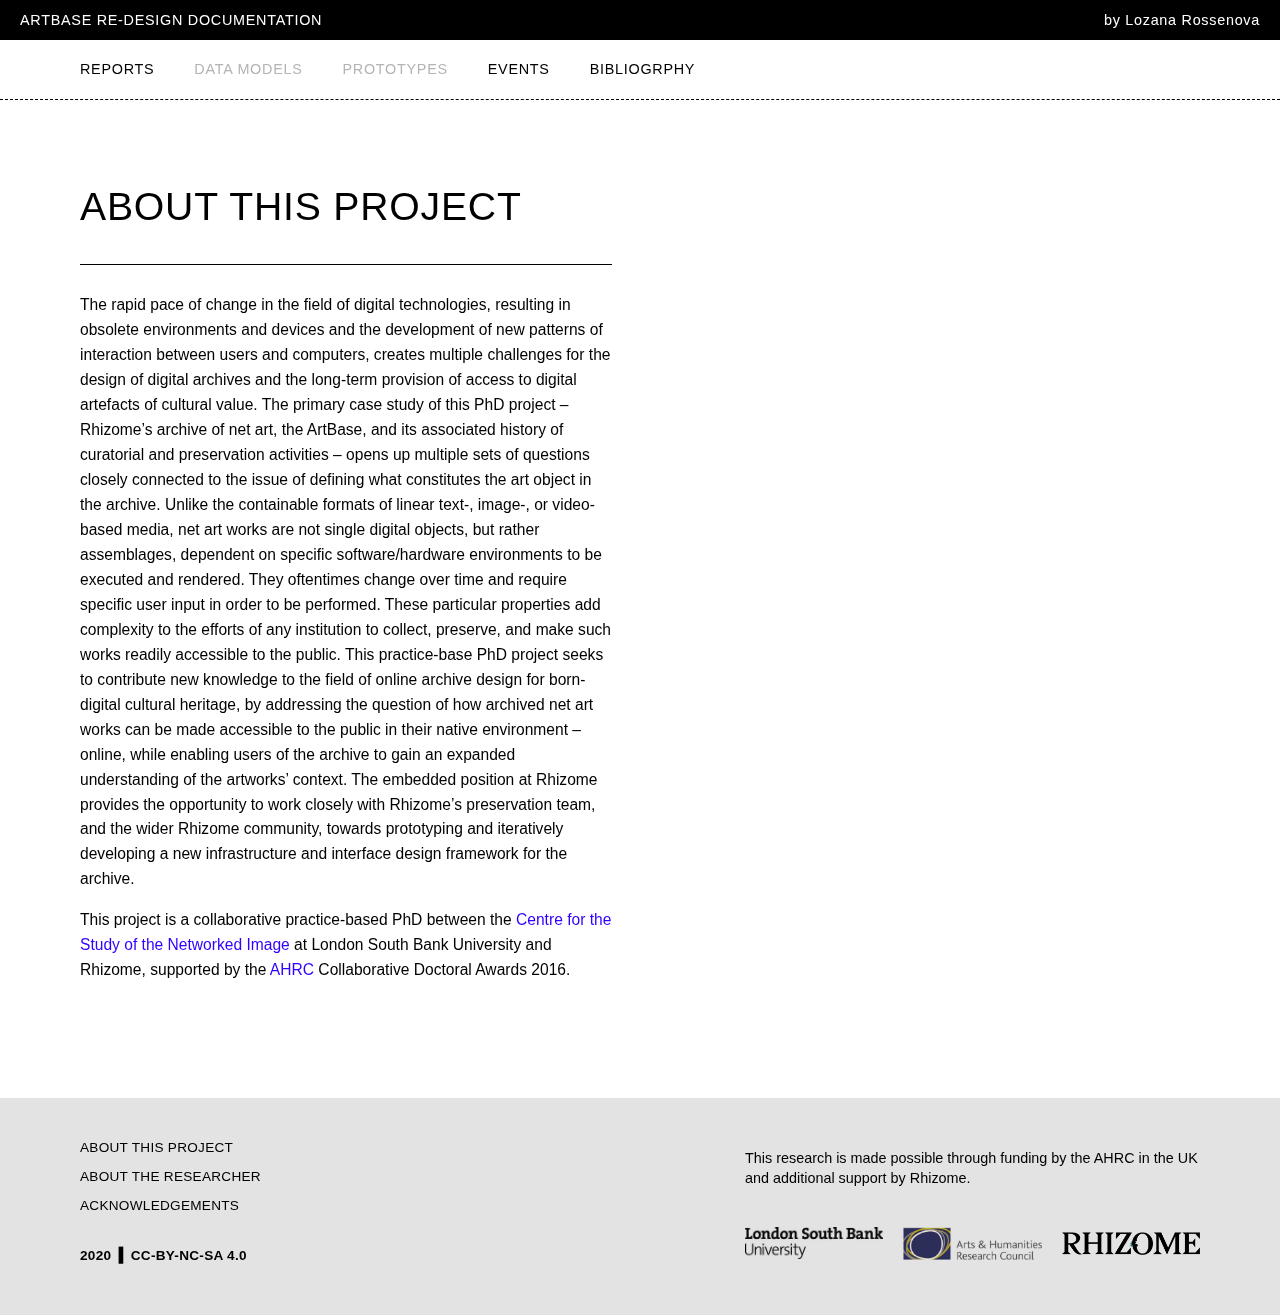
==== about-project.html @ 2ca89609 "Update about-project.html" ====
<!doctype html>
<head>
	<meta charset="utf-8">
	<meta name="viewport" content="width=device-width, initial-scale=1.0">
	<title>ArtBase Re-design Documentation–About</title>
	<link rel="stylesheet" type="text/css" href="css/phd-portfolio-web.css">
</head>
<body>

<!--Header & nav bar-->
<header class="header">
	<p>ARTBASE RE-DESIGN DOCUMENTATION</p>
	<p class="by-line">by Lozana Rossenova</p>
</header>

<nav>
	<ul class="nav-bar">
			<li><a href="index.html">REPORTS</a></li>
			<li>DATA MODELS</li>
			<li>PROTOTYPES</li>
			<li><a href="events.html">EVENTS</a></li>
			<li><a href="bibliography.html">BIBLIOGRPHY</a></li>
	</ul>
</nav>
<!--End of navbar-->

<!--End of mobile navbar-->
<div class="mobile-header">
  <input type="checkbox" class="openSidebar" id="openSidebar">
  <label for="openSidebar" class="sidebarIconToggle">
    <img class="icon-1" src="images/mobile-menu-icon.svg">
    <img class="icon-2" src="images/close-icon.svg">
  </label>
  <div id="sidebar">
		<ul class="mobile-only-nav">
			<li><a href="index.html">REPORTS</a></li>
			<li>DATA MODELS</li>
			<li>PROTOTYPES</li>
			<li><a href="events.html">EVENTS</a></li>
			<li><a href="bibliography.html">BIBLIOGRPHY</a></li>
		</ul>
   </div>
</div>
<!--End of mobile navbar-->


<!--Main content-->
<main>

	<!--Main text-->
	<div class="main-text">
		<div class="heading-section">
			<h1>ABOUT THIS PROJECT</h1>
		</div>

		<p>The rapid pace of change in the field of digital technologies, resulting in obsolete environments and devices and the development of new patterns of interaction between users and computers, creates multiple challenges for the design of digital archives and the long-term provision of access to digital artefacts of cultural value. The primary case study of this PhD project – Rhizome’s archive of net art, the ArtBase, and its associated history of curatorial and preservation activities – opens up multiple sets of questions closely connected to the issue of defining what constitutes the art object in the archive. Unlike the containable formats of linear text-, image-, or video-based media, net art works are not single digital objects, but rather assemblages, dependent on specific software/hardware environments to be executed and rendered. They oftentimes change over time and require specific user input in order to be performed. These particular properties add complexity to the efforts of any institution to collect, preserve, and make such works readily accessible to the public. This practice-base PhD project seeks to contribute new knowledge to the field of online archive design for born-digital cultural heritage, by addressing the question of how archived net art works can be made accessible to the public in their native environment – online, while enabling users of the archive to gain an expanded understanding of the artworks’ context. The embedded position at Rhizome provides the opportunity to work closely with Rhizome’s preservation team, and the wider Rhizome community, towards prototyping and iteratively developing a new infrastructure and interface design framework for the archive.</p>

		<p>This project is a collaborative practice-based PhD between the <a href="http://www.centreforthestudyof.net/">Centre for the Study of the Networked Image</a> at London South Bank University and Rhizome, supported by the <a href="https://ahrc.ukri.org/">AHRC</a> Collaborative Doctoral Awards 2016.</p>
	</div>

</main>

<!--Footer content-->
<footer>
	<ul class="about-links">
			<li><a href="about-project.html">ABOUT THIS PROJECT</a></li>
			<li><a href="about-researcher.html">ABOUT THE RESEARCHER</a></li>
			<li><a href="acknowledgements.html">ACKNOWLEDGEMENTS</a></li>
			<li style="font-weight: bold; padding-top: 20px;">2020&nbsp;  ▍<a href="https://creativecommons.org/licenses/by-nc-sa/4.0/" target="_blank">CC-BY-NC-SA 4.0</a></li>
	</ul>

	<ul class="logo-links">
			<li class="logo-text">This research is made possible through funding by the AHRC in the UK and additional support by Rhizome.</li>
			<li class="logo-image"><a href="https://www.lsbu.ac.uk/" target="_blank"><img src="images/LSBU-logo.jpg" alt="LSBU logo"></a></li>
			<li class="logo-image"><a href="https://ahrc.ukri.org/" target="_blank"><img src="images/AHRC-logo.jpg" alt="AHRC logo"></a></li>
			<li class="logo-image"><a href="https://rhizome.org/" target="_blank"><img src="images/Rhizome_Logo_black.png" alt="Rhizome logo"></a></li>
	</ul>

</footer>


</body>
---- css/phd-portfolio-web.css ----
/* Global */

* {
	box-sizing: border-box;
	margin: 0;
	padding: 0;
	font-family: 'Arial', 'Helvetica Neue', sans-serif;
	color: #000;
	font-size: 16px;
	line-height: 1.4em;
	-webkit-font-smoothing: antialiased;
}

/*Text Styling*/

h1 {
	font-weight: normal;
	letter-spacing: 0.02em;
}

h2 {
	font-weight: normal;
	padding-bottom: 0.5em;
}

h3 {
	font-weight: normal;
}

h4 {
	font-weight: normal;
}

h5 {
	font-weight: bold;
	color: #000;
}

h6 {
	font-weight: bold;
	color: #000;
}


	a:link {
		text-decoration: none;
		color: inherit;
		font-size: inherit;
		font-weight: inherit;
	}

	a:visited {
		text-decoration: none;
		color: inherit;
		font-size: inherit;
		font-weight: inherit;
	}

	a:hover {
		text-decoration: none;
		font-size: inherit;
		font-weight: inherit;
	}

	a:active {
		color: inherit;
		font-size: inherit;
		font-weight: inherit;
	}

ul {
	list-style-type: none;
}

.italic {
	font-style: italic;
	font-size: inherit;
	color: inherit;
}


/* Header + Navbar styling */

.header {
    width: 100%;
    height: 40px;
    background-color: #000;
    top: 0px;
    left: 0;
    padding: 0 20px;
    display: grid;
    grid-template-columns: auto auto;
    align-items: center;
}

.header p{
	color: #fff;
    line-height: 1em;
    letter-spacing: 0.05em;
}

.header p.by-line {
	justify-self: end;
}


.nav-bar {
    width: 100%;
    height: 60px;
    background-color: #FFF;
    top: 60px;
    left: 0;
    border-bottom: 1px #000 dashed;
    padding-left: 70px;
    display: grid;
    grid-template-columns: repeat(5, max-content);
    align-items: center;
}


.nav-bar li, .mobile-only-nav li{
    padding: 0 30px 0 10px;
    color: #B4B4B4;
    line-height: 1em;
    letter-spacing: 0.05em;
}

		.nav-bar li a:link, .mobile-only-nav li a:link {
			text-decoration: none;
			color: #000;
		}

		.nav-bar li a:visited, .mobile-only-nav li a:visited {
			text-decoration: none;
			color: #000;
		}

		.nav-bar li a:hover, .mobile-only-nav li a:hover {
			text-decoration: none;
			font-weight: bold;
			color: #000;
		}

.selected {
	border-left: 5px #000 solid;
    font-weight: bold;
}


/* Mobile nav bar styling */

.mobile-header {
	display: none;
    top: 0;
    left: 0;
    z-index: 3000;
}

input[type="checkbox"]:checked ~ #sidebar {
    transform: translateX(0);
}

input[type=checkbox] {
    display: none;
}

.sidebarIconToggle {
    cursor: pointer;
    position: absolute;
    z-index: 1000;
    top: 6px;
    right: 20px;
    height: 30px;
    width: 30px;
}

.icon-1 {
	display: block;
    position: absolute;
    width: 50px;
    padding: 6px 20px 5px 0
}
.icon-2 {
	display: none;
	position: absolute;
	width: 42px;
    padding: 3px 15px 5px 5px;
}
input[type=checkbox]:checked ~ .sidebarIconToggle > .icon-1 {
	display: none;

}
input[type=checkbox]:checked ~ .sidebarIconToggle > .icon-2 {
    display: block;

}

#sidebar {
	overflow-y: auto;
    height: 100%;
    position: fixed;
    right: 0;
    width: 300px;
    margin-top: 0px;
    transform: translateX(320px);
    transition: transform 250ms ease-in-out;
    z-index: 10;
    background: #fff;
    border-left: 1px dashed #000;
	padding: 30px;
}

.mobile-only-nav {
	display: grid;
	grid-gap: 20px;
} 



/* Main styling */

main {
	padding: 80px 80px 100px;
	display: grid;
	grid-template-columns: repeat(12, 1fr);
	grid-gap: 5%;
}


/* Styling for index page */

	.report-thumb {
		grid-column: span 3;
		display: grid;
		grid-template-rows: repeat(4, max-content);
		grid-gap: 10px;
	}

		.cover {
			padding-bottom: 20px;
			display: grid;
		    justify-items: center;
		    align-items: center;
		}

		.read-more {
			opacity: 0;
			grid-row: 1/1;
    		grid-column: 1/1;
			color: #fff;
    		background-color: #000;
    		padding: 5px 10px;
		}

		.report-thumb img {
			width: 100%;
			box-shadow: 10px 10px 0px 0px rgba(0,0,0,0.2);
			grid-row: 1/1;
    		grid-column: 1/1;
		}

			.report-thumb img:hover {
				box-shadow: 10px 10px 0px 0px rgba(0,0,0,1);
			}

			.cover:hover .read-more {
				opacity: 1;
			}


		.thumb-links h5 {
			font-weight: bold;
			padding: 0 8px;
			border-left: 5px solid #000;
		}

			.thumb-links h5 a:link, .report-thumb a:link {
				text-decoration: none;
			}

			.thumb-links h5 a:hover {
				color: #000;
				background-color: #4bff00;
			}

	

/* Styling for report details pages */

	.report-details {
		grid-template-rows: auto auto;
	}


	.report-details .main-text {
		grid-column: 5/ span 6;
    	grid-row: 1/span all;
	}
	
	.report-number-section {
		grid-column: 1/span 4;
		grid-row: 1/2;
		display: grid;
		grid-gap: 30px;
	}

	.circle {
		background: rgb(154,236,249);
		background: linear-gradient(42deg, rgba(154,236,249,1) 0%, rgba(198,156,251,1) 47%, rgba(120,88,255,1) 100%);
		grid-row: 1/4;
		grid-column: 1/1;
		justify-self: center;
		border-radius: 50%;
		width: 300px;
		height: 300px;
		border: 1px solid #000;
	}

	.number {
		grid-row: 1/4;
		grid-column: 1/1;
		justify-self: center;
    	align-self: center;
    	font-size: 10em;
	}

	.thumb-links-container {
		grid-column: 1/1;
		display: grid;
    	grid-template-columns: 30% 50% 20%;
    	grid-gap: 10px;		
	}

	.report-number-section .thumb-links, .report-number-section .thumb-links .citation-link {
		grid-column: 2/3;
	}

	.special-content-button {
		margin-top: 2em;
		margin-bottom: 3em;
		letter-spacing: 0.02em;
	}

		.main-text .special-content-button a:link, .main-text .special-content-button a:visited {
			color: #000;
			padding: 10px 20px;
			border: 1px solid #000;
			box-shadow: 6px 6px 0px 0px rgba(0,0,0,1);
		}

		.main-text .special-content-button a:hover {
			background-color: #4bff00;
		}



/* Styling for text pages */

.main-text {
	grid-column: span 6;
}

.heading-section {
	border-bottom: 1px solid #000;
	padding-bottom: 2em;
	margin-bottom: 2em;
}

.heading-section h2 {
	padding-bottom: 0;
}

.main-text p {
	padding-bottom: 1em;
	line-height: 1.6em;
}

	.main-text a:link, .main-text a:visited {
		color: #3100FF;
	}

	.main-text a:hover{
		background-color: #ffff00;
	}

.line-above {
	border-top: 1px dashed #000;
	padding-top: 1em;
	margin-top: 0.5em;
}

.about-report-series {
	border-top: 1px dashed #000;
	padding-top: 2em;
	margin-top: 1em;
	color: #505050;
}

/* Styling for timeline page */

.timeline {
	grid-column: span 12;
}

.timeline img {
	grid-column: span 12;
	width: 100%;
}


/* Styling for footers */

footer {
	background-color: #E3E3E3;
	padding: 40px 80px 80px;
	display: grid;
	grid-template-columns: repeat(12, 1fr);
	grid-gap: 20px;
}


footer a {
	target: blank;
}

ul.about-links {
	grid-column: span 7;
}

	.about-links li {
		padding-bottom: 10px;
		letter-spacing: 0.02em;
	}

		.about-links a:link, .about-links a:hover {
			text-decoration: none;
		}

		.about-links a:hover {
			color: #000;
			background-color: #4bff00;
		}

ul.logo-links {
	grid-column: span 5;
	justify-self: end;
	display: grid;
	grid-template-columns: auto auto auto;
	grid-template-rows: auto auto;
	grid-gap: 20px;
	align-items: center;
}

	.logo-links li.logo-text {
		grid-column: span 3;
		grid-row: 1/2;
	}

	.logo-links li.logo-image {
		grid-column: span 1;
		grid-row: 2/2;
	}

	.logo-links li img {
		width: 100%;
		mix-blend-mode: multiply;
	}



/* Media queries for fluid type */

@media screen and (min-width: 320px) {
	* {
    	font-size: calc(12px + 4 * (100vw - 320px) / 1600);
	}

	h1 {
    	font-size: calc(32px + 12 * (100vw - 320px) / 1600);
	}
	h2 {
    	font-size: calc(20px + 8 * (100vw - 320px) / 1600);
    }
    h3 {
    	font-size: calc(16px + 6 * (100vw - 320px) / 1600);
    }
    h4, {
    	font-size: calc(14px + 6 * (100vw - 320px) / 1600);
    }
	h5, .main-text p {
    	font-size: calc(12px + 6 * (100vw - 320px) / 1600);
    }
    h6, .about-links li {
    	font-size: calc(10px + 6 * (100vw - 320px) / 1600);
    }

}

@media screen and (min-width: 1920px) {
	* {
   		font-size: 16px;
	}
	h1 {
   		font-size: 50px;
	}
	h2 {
		font-size: 28px;
	}
	h3 {
		font-size: 22px;
	}
	h4, h5 {
		font-size: 20px;
	}
	h6, .about-links li, .main-text p {
		font-size: 18px;
	}

}

/* Media queries for column layout */

@media screen and (max-width: 1440px) {
	
	.report-details .main-text {
		grid-column: 6/span 7;
    	grid-row: 1/span all;
	}

	.report-thumb {
    	grid-column: span 4;
	}

	footer {
	padding: 40px 80px;
	}

@media screen and (max-width: 1024px) {
	main {
    	grid-template-columns: repeat(9, 1fr);
    	padding: 40px;
    	margin-bottom: 80px;
	}

	.main-text {
		grid-column: span 8;
	}

	.report-details .main-text {
		grid-column: span 8;
    	grid-row: 2/span all;
	}

	.report-number-section {
		grid-column: span 8;
	}



@media screen and (max-width: 768px) {


	.nav-bar, .by-line {
		display: none;
	}

	.mobile-header {
		display: block;
	}

	.report-thumb {
    	grid-column: span 6;
	}

	.report-thumb:last-child {
    	margin-bottom: 180px;
	}

	ul.about-links, ul.logo-links {
		grid-column: span 9;
	}

	footer {
	   	grid-template-columns: repeat(9, 1fr);
		padding: 40px 20px;
	}

}
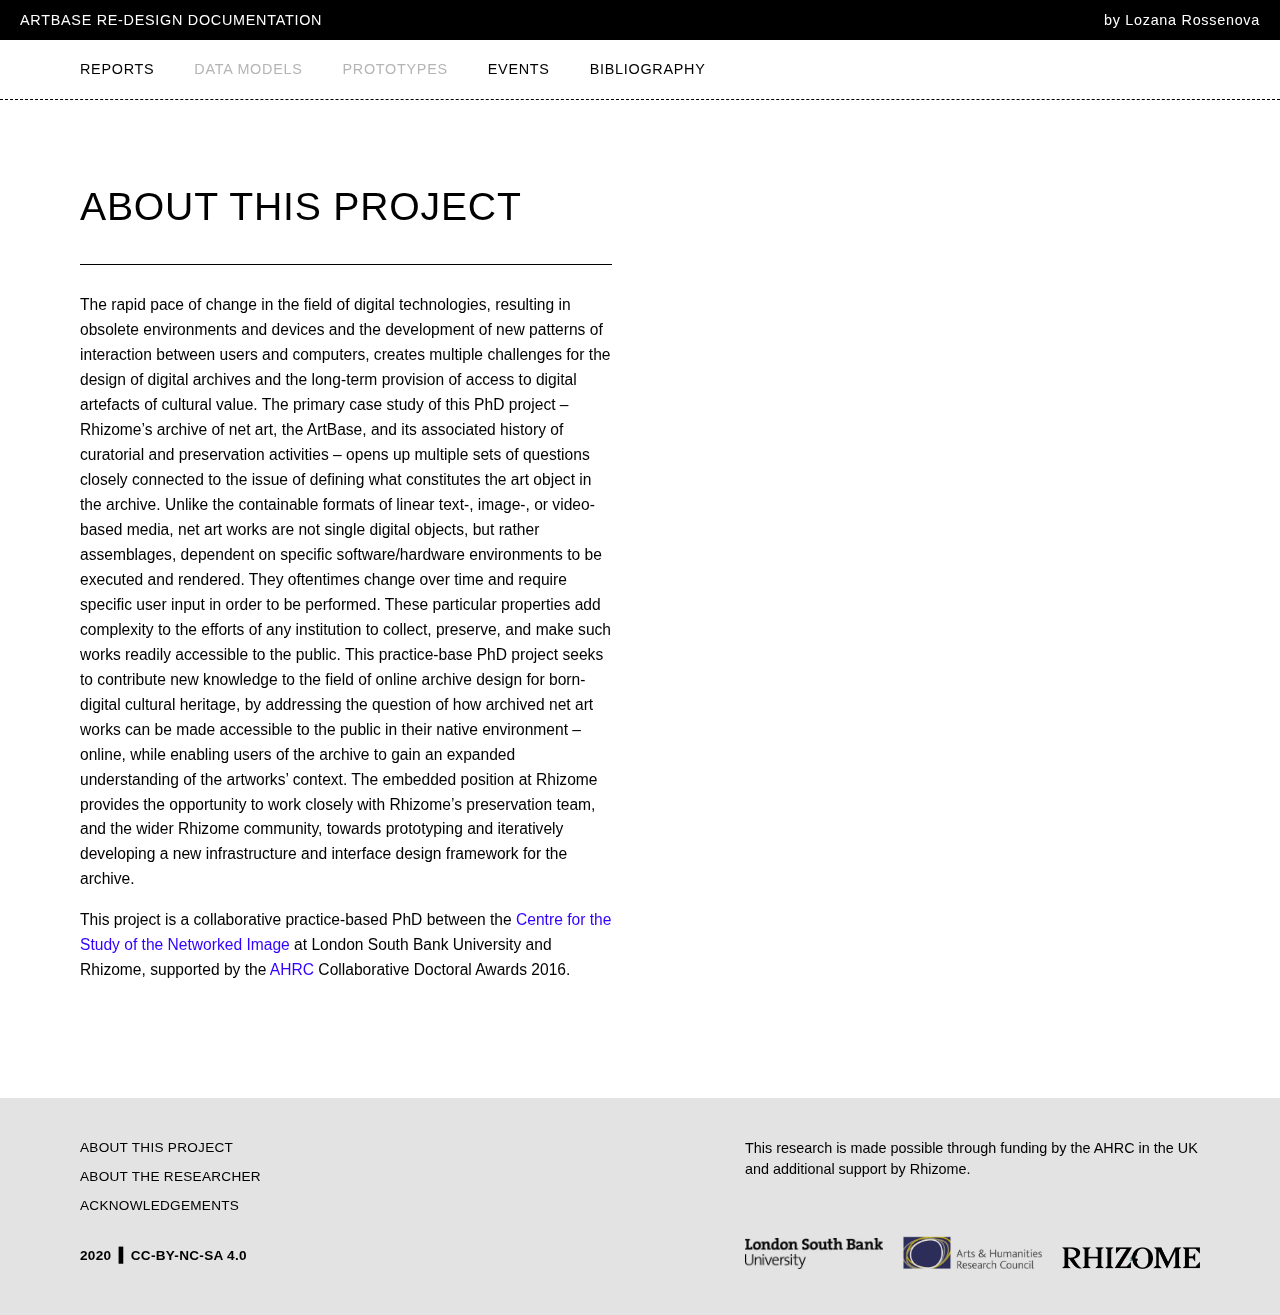
==== commit 05e03890: "Update about-project.html" ====
--- a/about-project.html
+++ b/about-project.html
@@ -19,7 +19,7 @@
 			<li>DATA MODELS</li>
 			<li>PROTOTYPES</li>
 			<li><a href="events.html">EVENTS</a></li>
-			<li><a href="bibliography.html">BIBLIOGRPHY</a></li>
+			<li><a href="bibliography.html">BIBLIOGRAPHY</a></li>
 	</ul>
 </nav>
 <!--End of navbar-->
@@ -37,7 +37,7 @@
 			<li>DATA MODELS</li>
 			<li>PROTOTYPES</li>
 			<li><a href="events.html">EVENTS</a></li>
-			<li><a href="bibliography.html">BIBLIOGRPHY</a></li>
+			<li><a href="bibliography.html">BIBLIOGRAPHY</a></li>
 		</ul>
    </div>
 </div>
--- a/css/phd-portfolio-web.css
+++ b/css/phd-portfolio-web.css
@@ -449,7 +449,6 @@
 	grid-template-columns: auto auto auto;
 	grid-template-rows: auto auto;
 	grid-gap: 20px;
-	align-items: center;
 }
 
 	.logo-links li.logo-text {
@@ -460,6 +459,7 @@
 	.logo-links li.logo-image {
 		grid-column: span 1;
 		grid-row: 2/2;
+		align-self: end;
 	}
 
 	.logo-links li img {
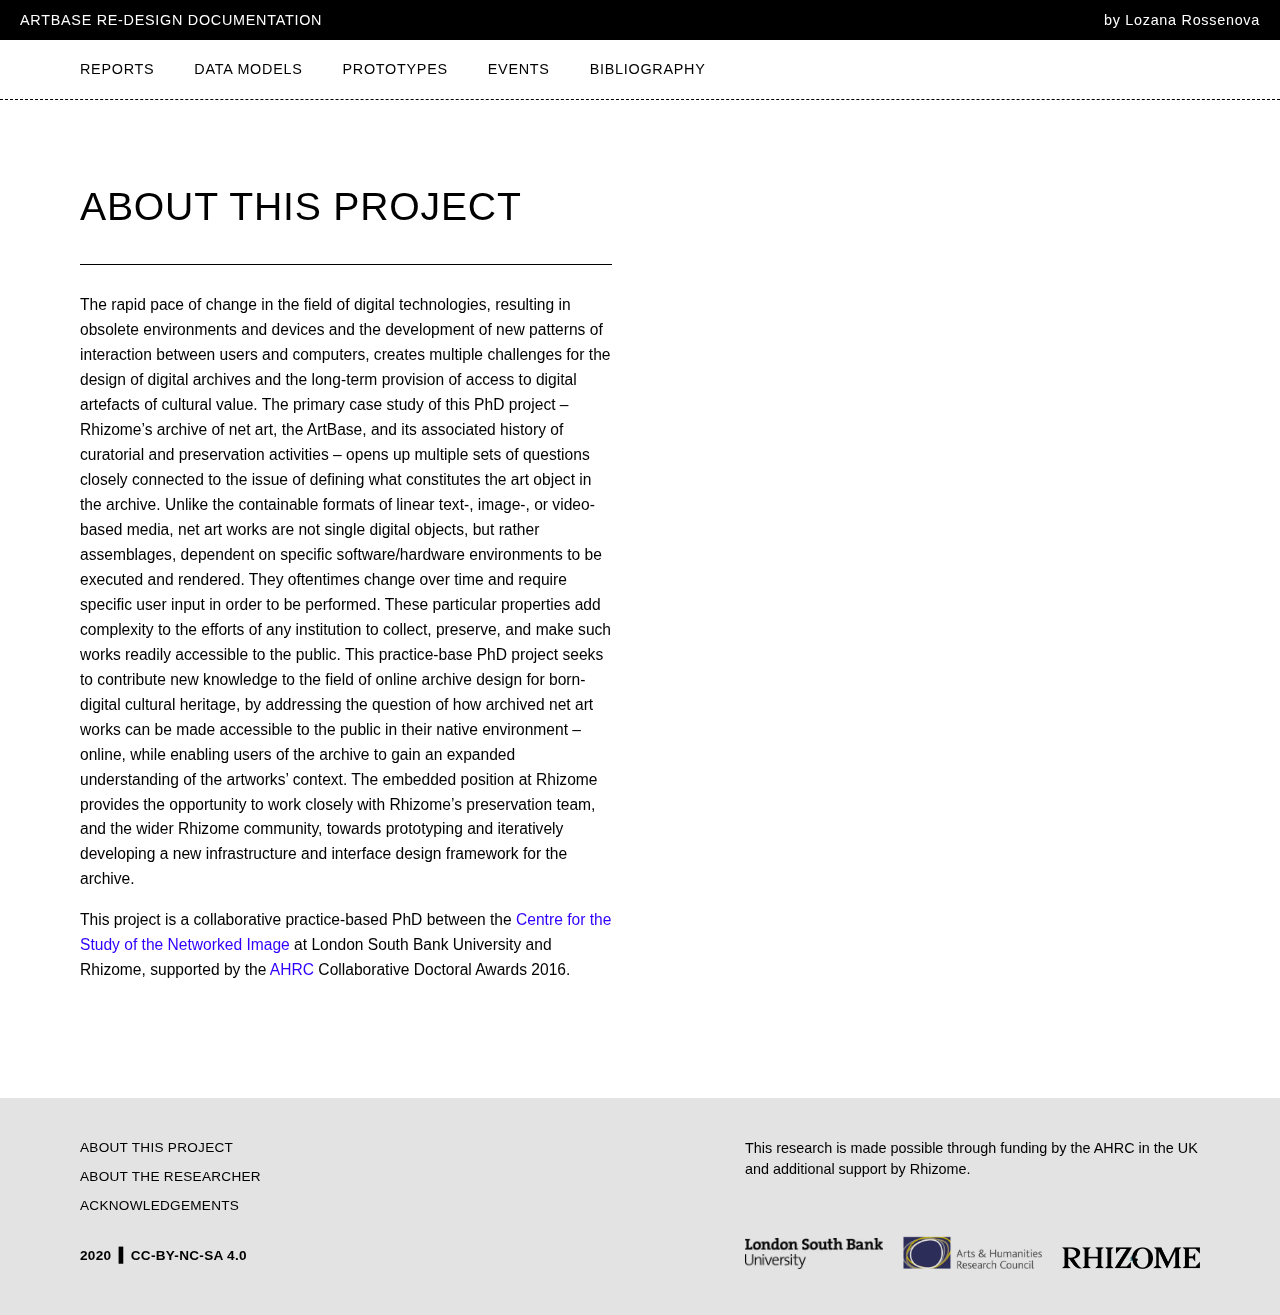
==== commit 2754b513: "Update about-project.html" ====
--- a/about-project.html
+++ b/about-project.html
@@ -16,8 +16,8 @@
 <nav>
 	<ul class="nav-bar">
 			<li><a href="index.html">REPORTS</a></li>
-			<li>DATA MODELS</li>
-			<li>PROTOTYPES</li>
+			<li><a href="data-models.html">DATA MODELS</a></li>
+			<li><a href="prototypes.html">PROTOTYPES</a></li>
 			<li><a href="events.html">EVENTS</a></li>
 			<li><a href="bibliography.html">BIBLIOGRAPHY</a></li>
 	</ul>
@@ -34,8 +34,8 @@
   <div id="sidebar">
 		<ul class="mobile-only-nav">
 			<li><a href="index.html">REPORTS</a></li>
-			<li>DATA MODELS</li>
-			<li>PROTOTYPES</li>
+			<li><a href="data-models.html">DATA MODELS</a></li>
+			<li><a href="prototypes.html">PROTOTYPES</a></li>
 			<li><a href="events.html">EVENTS</a></li>
 			<li><a href="bibliography.html">BIBLIOGRAPHY</a></li>
 		</ul>
--- a/css/phd-portfolio-web.css
+++ b/css/phd-portfolio-web.css
@@ -10,6 +10,14 @@
 	font-size: 16px;
 	line-height: 1.4em;
 	-webkit-font-smoothing: antialiased;
+}
+
+body {
+	background: #E3E3E3;
+}
+
+nav, main {
+	background: white;
 }
 
 /*Text Styling*/
@@ -399,11 +407,11 @@
 
 /* Styling for timeline page */
 
-.timeline {
+.timeline, .report-supplements {
 	grid-column: span 12;
 }
 
-.timeline img {
+.timeline img, .report-supplements img {
 	grid-column: span 12;
 	width: 100%;
 }
@@ -412,7 +420,6 @@
 /* Styling for footers */
 
 footer {
-	background-color: #E3E3E3;
 	padding: 40px 80px 80px;
 	display: grid;
 	grid-template-columns: repeat(12, 1fr);
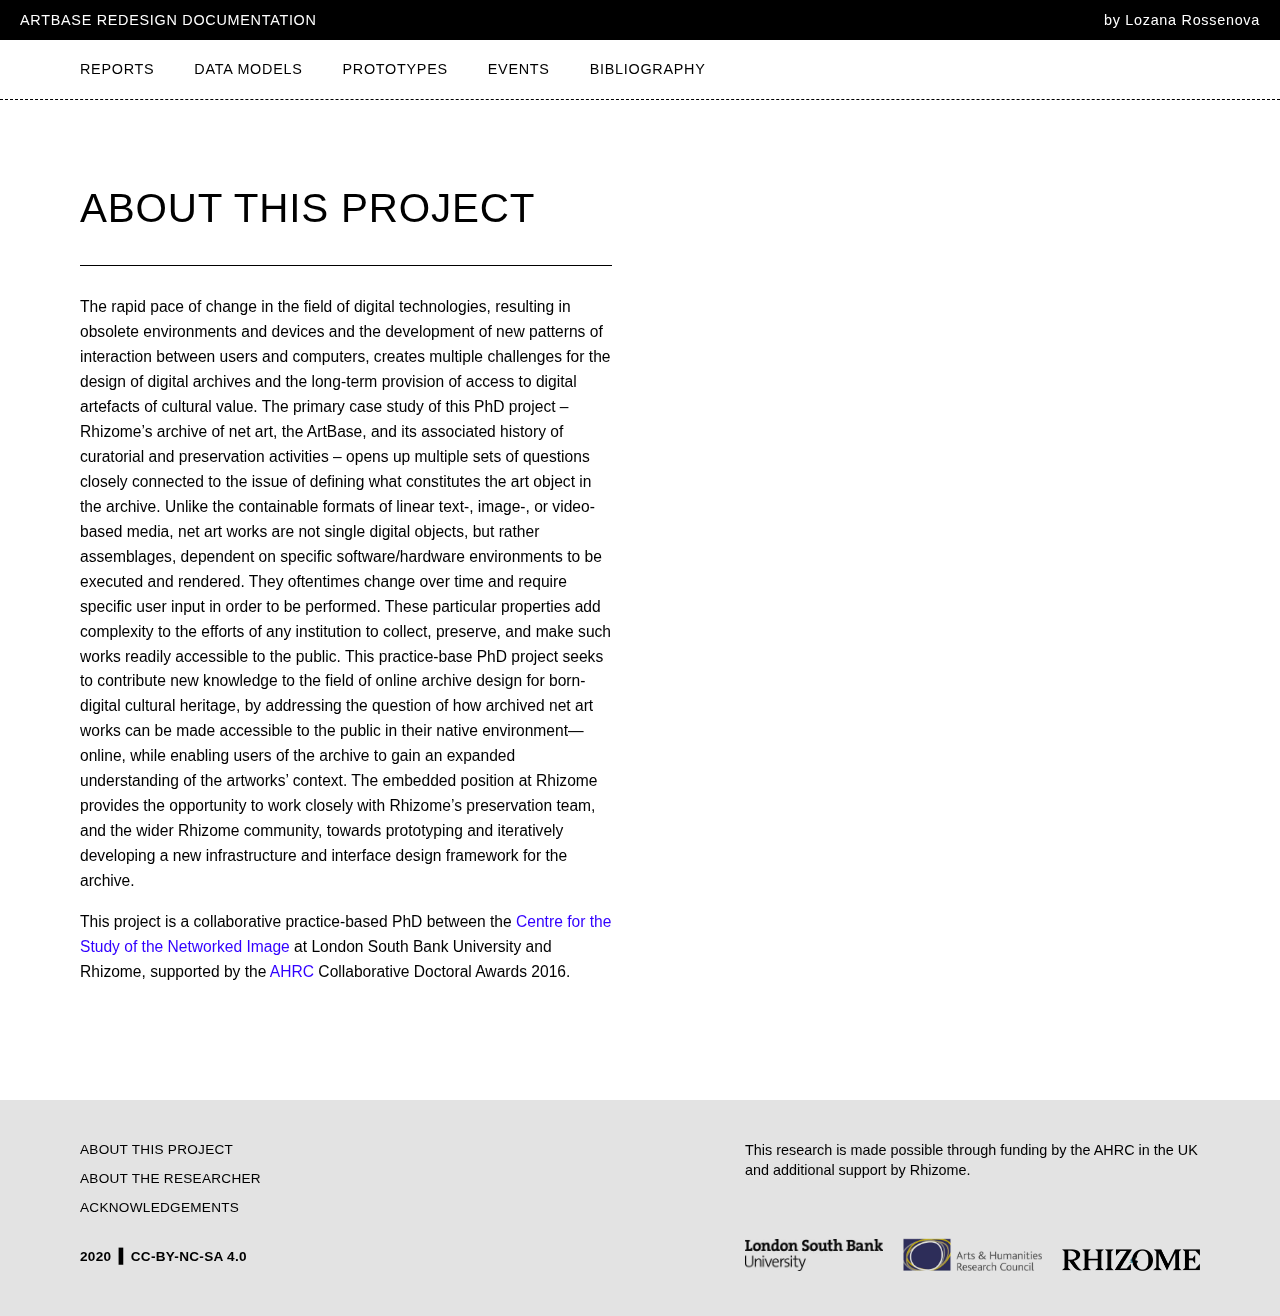
==== commit e1558ea6: "Update about-project.html" ====
--- a/about-project.html
+++ b/about-project.html
@@ -2,14 +2,14 @@
 <head>
 	<meta charset="utf-8">
 	<meta name="viewport" content="width=device-width, initial-scale=1.0">
-	<title>ArtBase Re-design Documentation–About</title>
+	<title>ArtBase Redesign Documentation–About</title>
 	<link rel="stylesheet" type="text/css" href="css/phd-portfolio-web.css">
 </head>
 <body>
 
 <!--Header & nav bar-->
 <header class="header">
-	<p>ARTBASE RE-DESIGN DOCUMENTATION</p>
+	<p>ARTBASE REDESIGN DOCUMENTATION</p>
 	<p class="by-line">by Lozana Rossenova</p>
 </header>
 
@@ -53,7 +53,7 @@
 			<h1>ABOUT THIS PROJECT</h1>
 		</div>
 
-		<p>The rapid pace of change in the field of digital technologies, resulting in obsolete environments and devices and the development of new patterns of interaction between users and computers, creates multiple challenges for the design of digital archives and the long-term provision of access to digital artefacts of cultural value. The primary case study of this PhD project – Rhizome’s archive of net art, the ArtBase, and its associated history of curatorial and preservation activities – opens up multiple sets of questions closely connected to the issue of defining what constitutes the art object in the archive. Unlike the containable formats of linear text-, image-, or video-based media, net art works are not single digital objects, but rather assemblages, dependent on specific software/hardware environments to be executed and rendered. They oftentimes change over time and require specific user input in order to be performed. These particular properties add complexity to the efforts of any institution to collect, preserve, and make such works readily accessible to the public. This practice-base PhD project seeks to contribute new knowledge to the field of online archive design for born-digital cultural heritage, by addressing the question of how archived net art works can be made accessible to the public in their native environment – online, while enabling users of the archive to gain an expanded understanding of the artworks’ context. The embedded position at Rhizome provides the opportunity to work closely with Rhizome’s preservation team, and the wider Rhizome community, towards prototyping and iteratively developing a new infrastructure and interface design framework for the archive.</p>
+		<p>The rapid pace of change in the field of digital technologies, resulting in obsolete environments and devices and the development of new patterns of interaction between users and computers, creates multiple challenges for the design of digital archives and the long-term provision of access to digital artefacts of cultural value. The primary case study of this PhD project – Rhizome’s archive of net art, the ArtBase, and its associated history of curatorial and preservation activities – opens up multiple sets of questions closely connected to the issue of defining what constitutes the art object in the archive. Unlike the containable formats of linear text-, image-, or video-based media, net art works are not single digital objects, but rather assemblages, dependent on specific software/hardware environments to be executed and rendered. They oftentimes change over time and require specific user input in order to be performed. These particular properties add complexity to the efforts of any institution to collect, preserve, and make such works readily accessible to the public. This practice-base PhD project seeks to contribute new knowledge to the field of online archive design for born-digital cultural heritage, by addressing the question of how archived net art works can be made accessible to the public in their native environment—online, while enabling users of the archive to gain an expanded understanding of the artworks’ context. The embedded position at Rhizome provides the opportunity to work closely with Rhizome’s preservation team, and the wider Rhizome community, towards prototyping and iteratively developing a new infrastructure and interface design framework for the archive.</p>
 
 		<p>This project is a collaborative practice-based PhD between the <a href="http://www.centreforthestudyof.net/">Centre for the Study of the Networked Image</a> at London South Bank University and Rhizome, supported by the <a href="https://ahrc.ukri.org/">AHRC</a> Collaborative Doctoral Awards 2016.</p>
 	</div>
--- a/css/phd-portfolio-web.css
+++ b/css/phd-portfolio-web.css
@@ -355,14 +355,101 @@
 			padding: 10px 20px;
 			border: 1px solid #000;
 			box-shadow: 6px 6px 0px 0px rgba(0,0,0,1);
+			background: white;
 		}
 
 		.main-text .special-content-button a:hover {
 			background-color: #4bff00;
 		}
 
-
-
+/* Styling for design work pages */
+
+	.design-work {
+		background: white;
+		padding: 80px;
+		grid-column: span 12;
+		display: grid;
+		grid-template-columns: repeat(12, 1fr);
+		grid-gap: 5%;
+		border-bottom: 1px dashed #000;
+	}
+
+	.top-section {
+		background: rgb(204,241,255);
+		background: linear-gradient(147deg, rgba(204,241,255,1) 0%, rgba(163,136,255,1) 100%);
+		border-bottom: none;
+		min-height: 92vh;
+	}
+
+	.final-section {
+		background: rgb(204,241,255);
+		background: linear-gradient(147deg, rgba(204,241,255,1) 0%, rgba(163,136,255,1) 100%);
+		border-bottom: none;
+	}
+
+	.design-visuals {
+		grid-column: 1/span 8;
+		grid-row: 1/1;
+		justify-self: center;
+	}
+
+	.top-section .design-visuals {
+		justify-self: auto;
+		align-self: auto;
+	}
+
+	.design-visuals img {
+		width: 100%;
+		max-width: 1400px;
+	}
+
+	.player {
+		margin-right: 10px;
+		box-shadow: 10px 10px 0px 0px rgba(0,0,0,0.2);
+	}
+
+	.design-work .main-text {
+		grid-column: 9/ span 4;
+    	grid-row: 1/1;
+	}
+
+	.top-section .main-text {
+    	padding-top: 0px;
+    	align-self: center;
+	}
+
+	.top-section .scroll {
+   		writing-mode: vertical-rl;
+   		font-size: 24px;
+		grid-column: 12/span 1;
+    	grid-row: 1/2;
+    	align-self: end;
+    	justify-self: end;
+    	margin-right: -60px;
+    	margin-bottom: -40px;
+    	animation: scroll 1.5s ease-in-out infinite;
+    	--axis-y: 0.5rem;
+    }
+
+	@keyframes scroll {
+			 0%, 100% {
+			  transform: translatey(var(--axis-y)); 
+			 }
+			 50% {
+			  transform: translatey(calc(var(--axis-y) * -1));
+			 }
+	}
+
+
+	.final-section .main-text {
+		grid-column: 1/ span all;
+    	align-self: center;
+    	justify-self: center;
+    	padding-top: 0px;
+    	padding-bottom: 0px;
+	}
+
+	
 /* Styling for text pages */
 
 .main-text {
@@ -405,6 +492,8 @@
 	color: #505050;
 }
 
+
+
 /* Styling for timeline page */
 
 .timeline, .report-supplements {
@@ -424,11 +513,7 @@
 	display: grid;
 	grid-template-columns: repeat(12, 1fr);
 	grid-gap: 20px;
-}
-
-
-footer a {
-	target: blank;
+	background: #E3E3E3;
 }
 
 ul.about-links {
@@ -484,7 +569,7 @@
 	}
 
 	h1 {
-    	font-size: calc(32px + 12 * (100vw - 320px) / 1600);
+    	font-size: calc(32px + 14 * (100vw - 320px) / 1600);
 	}
 	h2 {
     	font-size: calc(20px + 8 * (100vw - 320px) / 1600);
@@ -509,7 +594,7 @@
    		font-size: 16px;
 	}
 	h1 {
-   		font-size: 50px;
+   		font-size: 46px;
 	}
 	h2 {
 		font-size: 28px;
@@ -523,10 +608,10 @@
 	h6, .about-links li, .main-text p {
 		font-size: 18px;
 	}
-
 }
 
 /* Media queries for column layout */
+
 
 @media screen and (max-width: 1440px) {
 	
@@ -539,19 +624,45 @@
     	grid-column: span 4;
 	}
 
+	.design-visuals {
+		grid-column: 1/span 7;
+		align-self: start;
+	}
+
+	.design-work .main-text {
+		grid-column: 8/ span 5;
+    	padding-top: 0px;
+	}
+
+	.final-section .main-text {
+		grid-column: 1/ span all;
+	}
+
+	.top-section p {
+		grid-column: 8/ span 5;
+	}
+
+	.top-section .main-text {
+		padding-bottom: 20px;
+	}
+
 	footer {
 	padding: 40px 80px;
 	}
+}
 
 @media screen and (max-width: 1024px) {
-	main {
+	main, .design-work  {
     	grid-template-columns: repeat(9, 1fr);
     	padding: 40px;
-    	margin-bottom: 80px;
 	}
 
 	.main-text {
 		grid-column: span 8;
+	}
+
+	main div.report-thumb:last-child {
+		margin-bottom: 180px;
 	}
 
 	.report-details .main-text {
@@ -563,10 +674,34 @@
 		grid-column: span 8;
 	}
 
-
+	.design-visuals {
+		grid-column: span 8;
+	}
+
+	.design-work-top .main-text, .design-work .main-text {
+		grid-column: span 8;
+		grid-row: 2/span all;
+		padding-bottom: 80px;
+	}
+
+	.top-section {
+		height: auto;
+	}
+
+	.top-section .main-text {
+		padding-bottom: 80px;
+	}
+
+	.scroll {
+		display: none;
+	}
+
+	.final-section .main-text {
+		padding-bottom: 0px;
+	}
+}
 
 @media screen and (max-width: 768px) {
-
 
 	.nav-bar, .by-line {
 		display: none;
@@ -592,5 +727,4 @@
 	   	grid-template-columns: repeat(9, 1fr);
 		padding: 40px 20px;
 	}
-
-}
+}
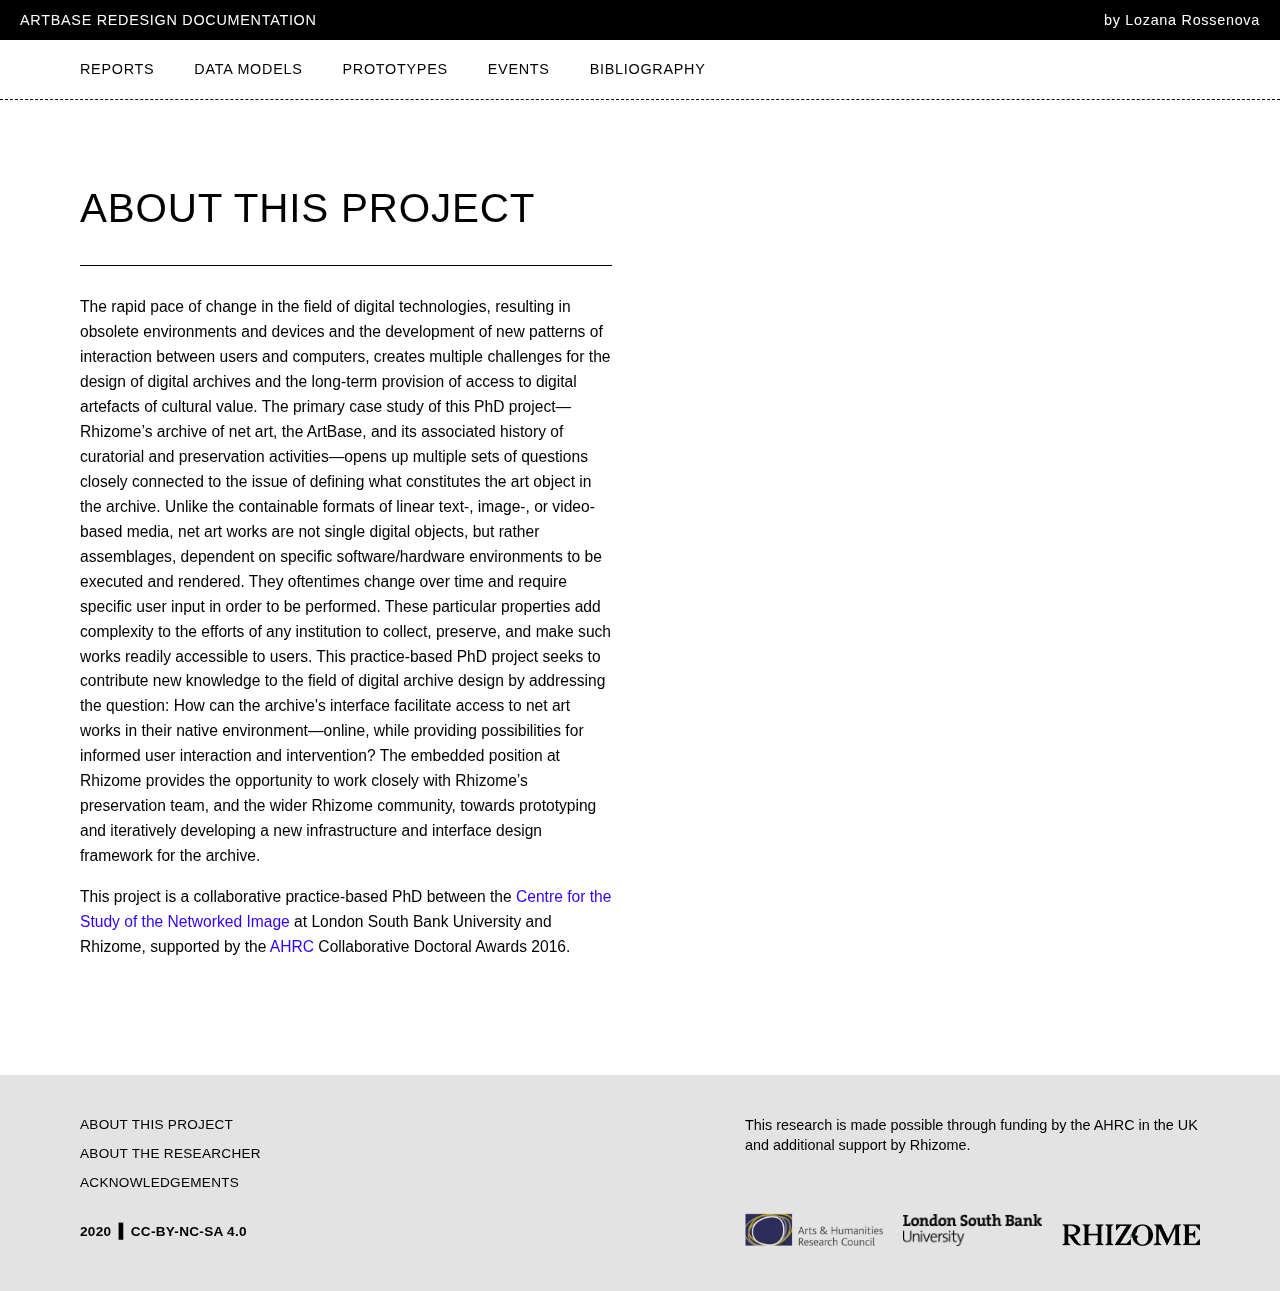
==== commit 812345dd: "Update about-project.html" ====
--- a/about-project.html
+++ b/about-project.html
@@ -53,7 +53,7 @@
 			<h1>ABOUT THIS PROJECT</h1>
 		</div>
 
-		<p>The rapid pace of change in the field of digital technologies, resulting in obsolete environments and devices and the development of new patterns of interaction between users and computers, creates multiple challenges for the design of digital archives and the long-term provision of access to digital artefacts of cultural value. The primary case study of this PhD project – Rhizome’s archive of net art, the ArtBase, and its associated history of curatorial and preservation activities – opens up multiple sets of questions closely connected to the issue of defining what constitutes the art object in the archive. Unlike the containable formats of linear text-, image-, or video-based media, net art works are not single digital objects, but rather assemblages, dependent on specific software/hardware environments to be executed and rendered. They oftentimes change over time and require specific user input in order to be performed. These particular properties add complexity to the efforts of any institution to collect, preserve, and make such works readily accessible to the public. This practice-base PhD project seeks to contribute new knowledge to the field of online archive design for born-digital cultural heritage, by addressing the question of how archived net art works can be made accessible to the public in their native environment—online, while enabling users of the archive to gain an expanded understanding of the artworks’ context. The embedded position at Rhizome provides the opportunity to work closely with Rhizome’s preservation team, and the wider Rhizome community, towards prototyping and iteratively developing a new infrastructure and interface design framework for the archive.</p>
+		<p>The rapid pace of change in the field of digital technologies, resulting in obsolete environments and devices and the development of new patterns of interaction between users and computers, creates multiple challenges for the design of digital archives and the long-term provision of access to digital artefacts of cultural value. The primary case study of this PhD project—Rhizome’s archive of net art, the ArtBase, and its associated history of curatorial and preservation activities—opens up multiple sets of questions closely connected to the issue of defining what constitutes the art object in the archive. Unlike the containable formats of linear text-, image-, or video-based media, net art works are not single digital objects, but rather assemblages, dependent on specific software/hardware environments to be executed and rendered. They oftentimes change over time and require specific user input in order to be performed. These particular properties add complexity to the efforts of any institution to collect, preserve, and make such works readily accessible to users. This practice-based PhD project seeks to contribute new knowledge to the field of digital archive design by addressing the question: How can the archive's interface facilitate access to net art works in their native environment—online, while providing possibilities for informed user interaction and intervention? The embedded position at Rhizome provides the opportunity to work closely with Rhizome’s preservation team, and the wider Rhizome community, towards prototyping and iteratively developing a new infrastructure and interface design framework for the archive.</p>
 
 		<p>This project is a collaborative practice-based PhD between the <a href="http://www.centreforthestudyof.net/">Centre for the Study of the Networked Image</a> at London South Bank University and Rhizome, supported by the <a href="https://ahrc.ukri.org/">AHRC</a> Collaborative Doctoral Awards 2016.</p>
 	</div>
@@ -71,8 +71,8 @@
 
 	<ul class="logo-links">
 			<li class="logo-text">This research is made possible through funding by the AHRC in the UK and additional support by Rhizome.</li>
+			<li class="logo-image"><a href="https://ahrc.ukri.org/" target="_blank"><img src="images/AHRC-logo.jpg" alt="AHRC logo"></a></li>
 			<li class="logo-image"><a href="https://www.lsbu.ac.uk/" target="_blank"><img src="images/LSBU-logo.jpg" alt="LSBU logo"></a></li>
-			<li class="logo-image"><a href="https://ahrc.ukri.org/" target="_blank"><img src="images/AHRC-logo.jpg" alt="AHRC logo"></a></li>
 			<li class="logo-image"><a href="https://rhizome.org/" target="_blank"><img src="images/Rhizome_Logo_black.png" alt="Rhizome logo"></a></li>
 	</ul>
 
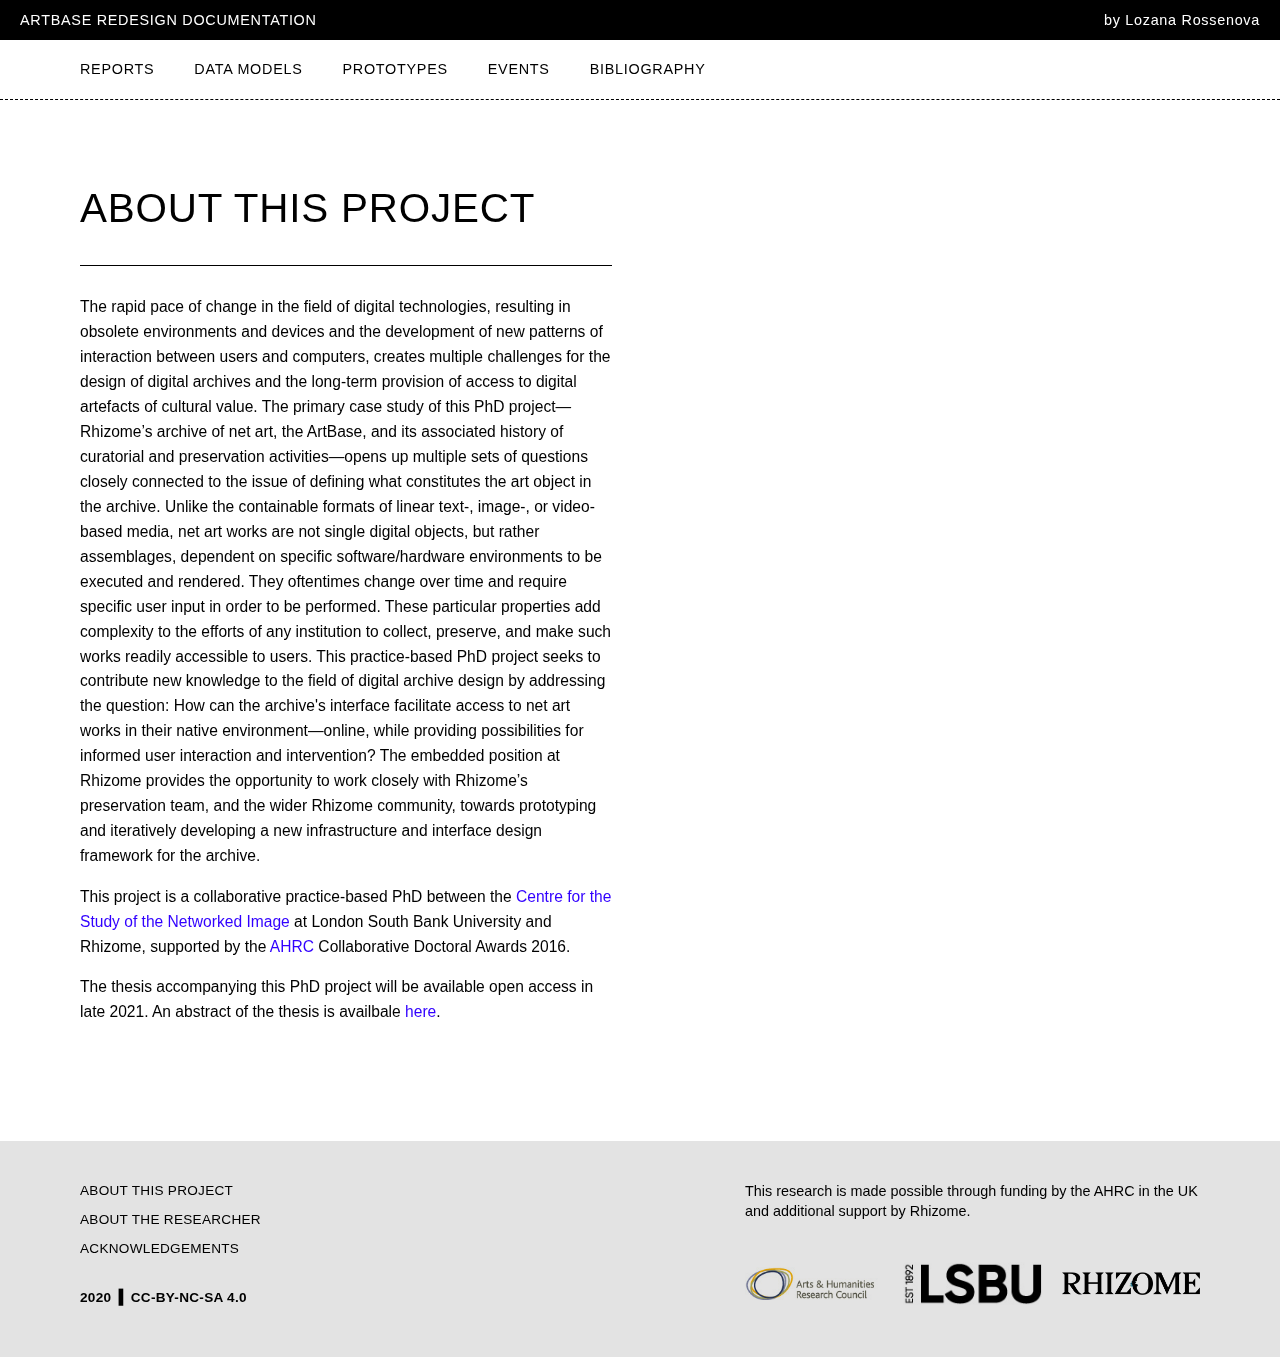
==== commit 056343a3: "Update about-project.html" ====
--- a/about-project.html
+++ b/about-project.html
@@ -55,7 +55,12 @@
 
 		<p>The rapid pace of change in the field of digital technologies, resulting in obsolete environments and devices and the development of new patterns of interaction between users and computers, creates multiple challenges for the design of digital archives and the long-term provision of access to digital artefacts of cultural value. The primary case study of this PhD project—Rhizome’s archive of net art, the ArtBase, and its associated history of curatorial and preservation activities—opens up multiple sets of questions closely connected to the issue of defining what constitutes the art object in the archive. Unlike the containable formats of linear text-, image-, or video-based media, net art works are not single digital objects, but rather assemblages, dependent on specific software/hardware environments to be executed and rendered. They oftentimes change over time and require specific user input in order to be performed. These particular properties add complexity to the efforts of any institution to collect, preserve, and make such works readily accessible to users. This practice-based PhD project seeks to contribute new knowledge to the field of digital archive design by addressing the question: How can the archive's interface facilitate access to net art works in their native environment—online, while providing possibilities for informed user interaction and intervention? The embedded position at Rhizome provides the opportunity to work closely with Rhizome’s preservation team, and the wider Rhizome community, towards prototyping and iteratively developing a new infrastructure and interface design framework for the archive.</p>
 
-		<p>This project is a collaborative practice-based PhD between the <a href="http://www.centreforthestudyof.net/">Centre for the Study of the Networked Image</a> at London South Bank University and Rhizome, supported by the <a href="https://ahrc.ukri.org/">AHRC</a> Collaborative Doctoral Awards 2016.</p>
+		<p>This project is a collaborative practice-based PhD between the <a href="http://www.centreforthestudyof.net/" target="_blank">Centre for the Study of the Networked Image</a> at London South Bank University and Rhizome, supported by the <a href="https://ahrc.ukri.org/" target="_blank">AHRC</a> Collaborative Doctoral Awards 2016.</p>
+
+
+		<p>The thesis accompanying this PhD project will be available open access in late 2021. An abstract of the thesis is availbale <a href="https://lozanarossenova.com/thesis-abstract/" target="_blank">here</a>.</p>
+
+
 	</div>
 
 </main>
--- a/css/phd-portfolio-web.css
+++ b/css/phd-portfolio-web.css
@@ -314,8 +314,6 @@
 	}
 
 	.circle {
-		background: rgb(154,236,249);
-		background: linear-gradient(42deg, rgba(154,236,249,1) 0%, rgba(198,156,251,1) 47%, rgba(120,88,255,1) 100%);
 		grid-row: 1/4;
 		grid-column: 1/1;
 		justify-self: center;
@@ -323,6 +321,26 @@
 		width: 300px;
 		height: 300px;
 		border: 1px solid #000;
+	}
+
+	.circle-one {
+		background: rgb(154,236,249);
+		background: linear-gradient(42deg, rgba(154,236,249,1) 0%, rgba(198,156,251,1) 47%, rgba(120,88,255,1) 100%);
+	}
+
+	.circle-two {
+		    background: rgb(154,236,249);
+    		background: linear-gradient(228deg, rgb(225 166 255 / 47%) 0%, rgb(255 130 244 / 60%) 30%, #2f00f7 100%);
+	}
+
+	.circle-three {
+    	background: rgb(154,236,249);
+    	background: linear-gradient(236deg, rgb(121 255 187) 0%, rgb(187 255 130) 30%, rgb(74 146 255) 90%);
+	}
+
+	.circle-four {
+		background: rgb(154,236,249);
+		background: linear-gradient(29deg, rgba(130,255,182,1) 0%, rgba(85,252,247,1) 25%, rgba(124,95,255,1) 70%);
 	}
 
 	.number {
@@ -551,12 +569,13 @@
 	.logo-links li.logo-image {
 		grid-column: span 1;
 		grid-row: 2/2;
-		align-self: end;
+		align-self: center;
 	}
 
 	.logo-links li img {
-		width: 100%;
+		max-width: 100%;
 		mix-blend-mode: multiply;
+		max-height: 46px;
 	}
 
 
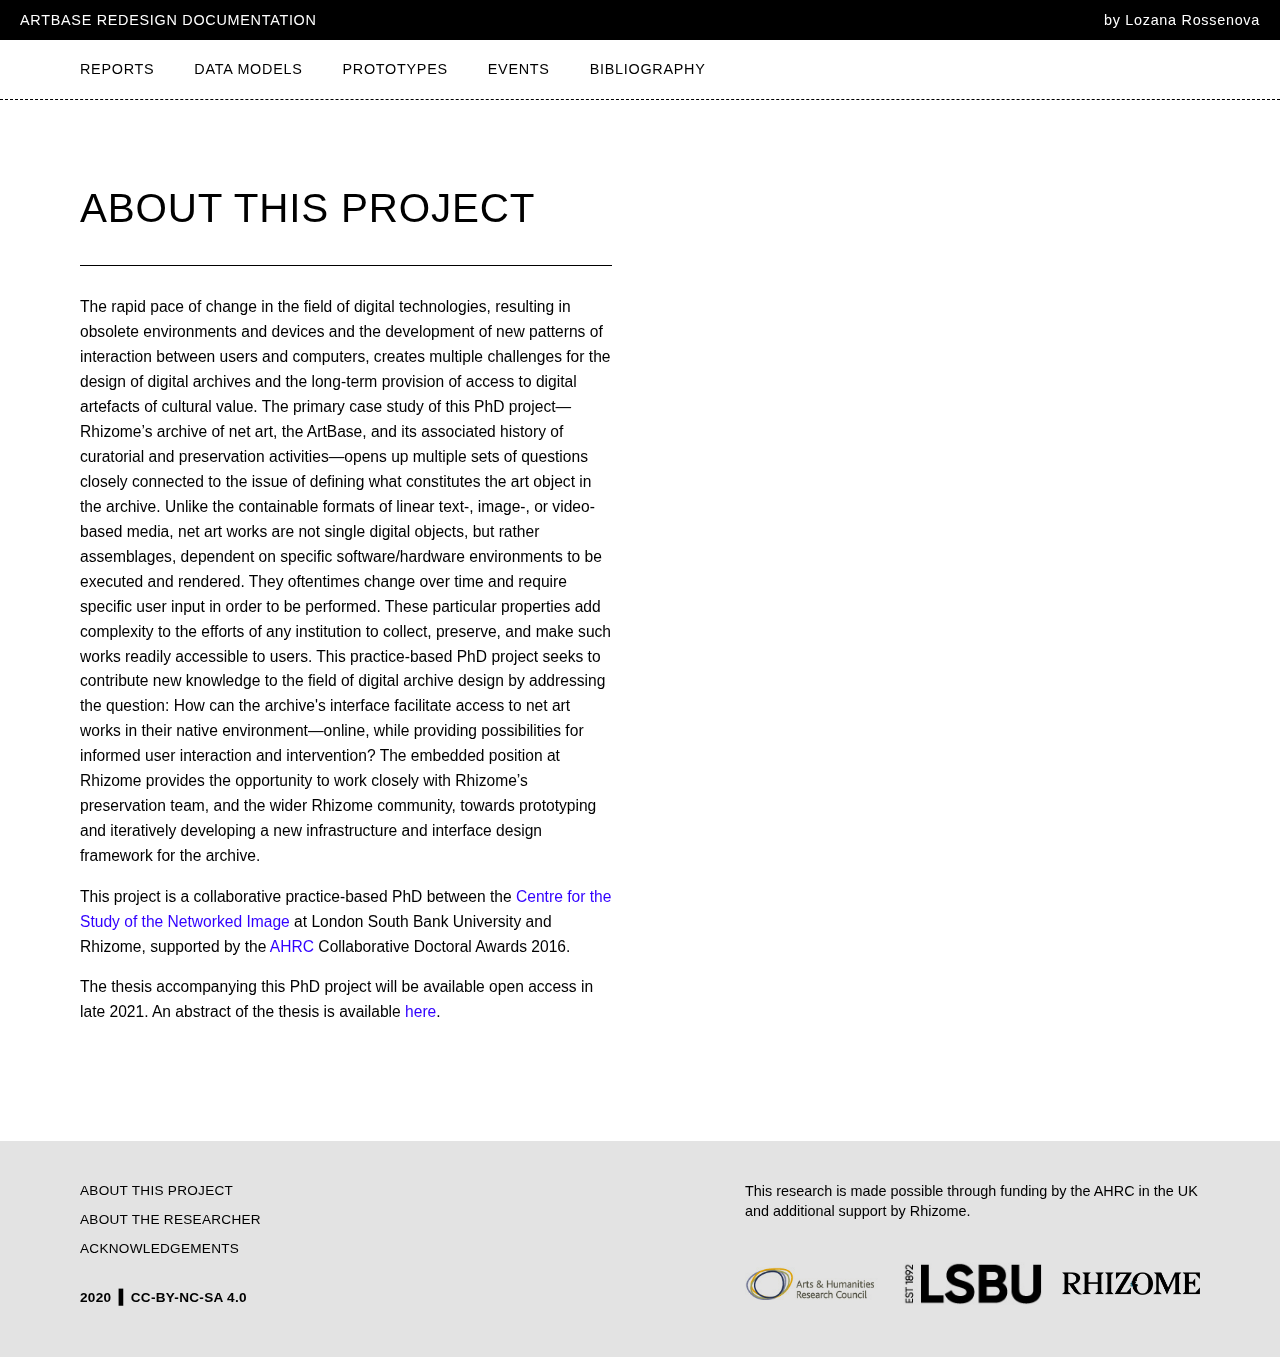
==== commit f23ff0fd: "Update about-project.html" ====
--- a/about-project.html
+++ b/about-project.html
@@ -58,7 +58,7 @@
 		<p>This project is a collaborative practice-based PhD between the <a href="http://www.centreforthestudyof.net/" target="_blank">Centre for the Study of the Networked Image</a> at London South Bank University and Rhizome, supported by the <a href="https://ahrc.ukri.org/" target="_blank">AHRC</a> Collaborative Doctoral Awards 2016.</p>
 
 
-		<p>The thesis accompanying this PhD project will be available open access in late 2021. An abstract of the thesis is availbale <a href="https://lozanarossenova.com/thesis-abstract/" target="_blank">here</a>.</p>
+		<p>The thesis accompanying this PhD project will be available open access in late 2021. An abstract of the thesis is available <a href="https://lozanarossenova.com/thesis-abstract/" target="_blank">here</a>.</p>
 
 
 	</div>
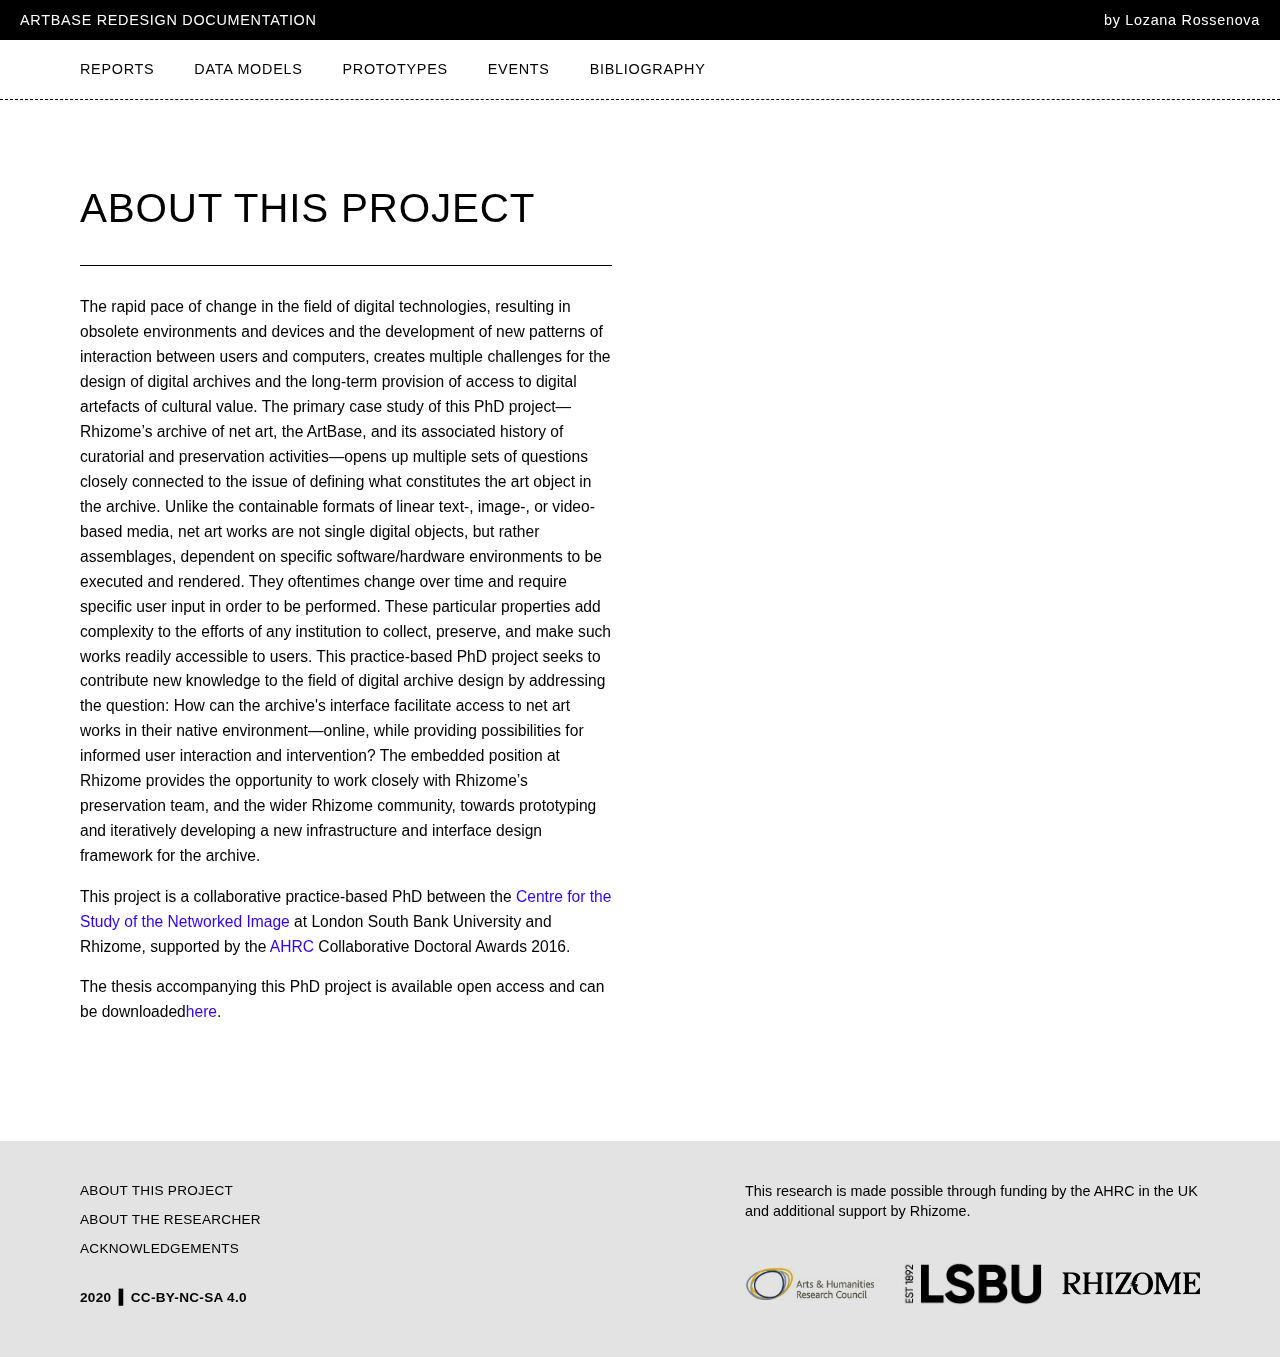
==== commit 88475fdf: "Update about-project.html" ====
--- a/about-project.html
+++ b/about-project.html
@@ -58,7 +58,7 @@
 		<p>This project is a collaborative practice-based PhD between the <a href="http://www.centreforthestudyof.net/" target="_blank">Centre for the Study of the Networked Image</a> at London South Bank University and Rhizome, supported by the <a href="https://ahrc.ukri.org/" target="_blank">AHRC</a> Collaborative Doctoral Awards 2016.</p>
 
 
-		<p>The thesis accompanying this PhD project will be available open access in late 2021. An abstract of the thesis is available <a href="https://lozanarossenova.com/thesis-abstract/" target="_blank">here</a>.</p>
+		<p>The thesis accompanying this PhD project is available open access and can be downloaded<a href="https://doi.org/10.18744/lsbu.8wz7x" target="_blank">here</a>.</p>
 
 
 	</div>
